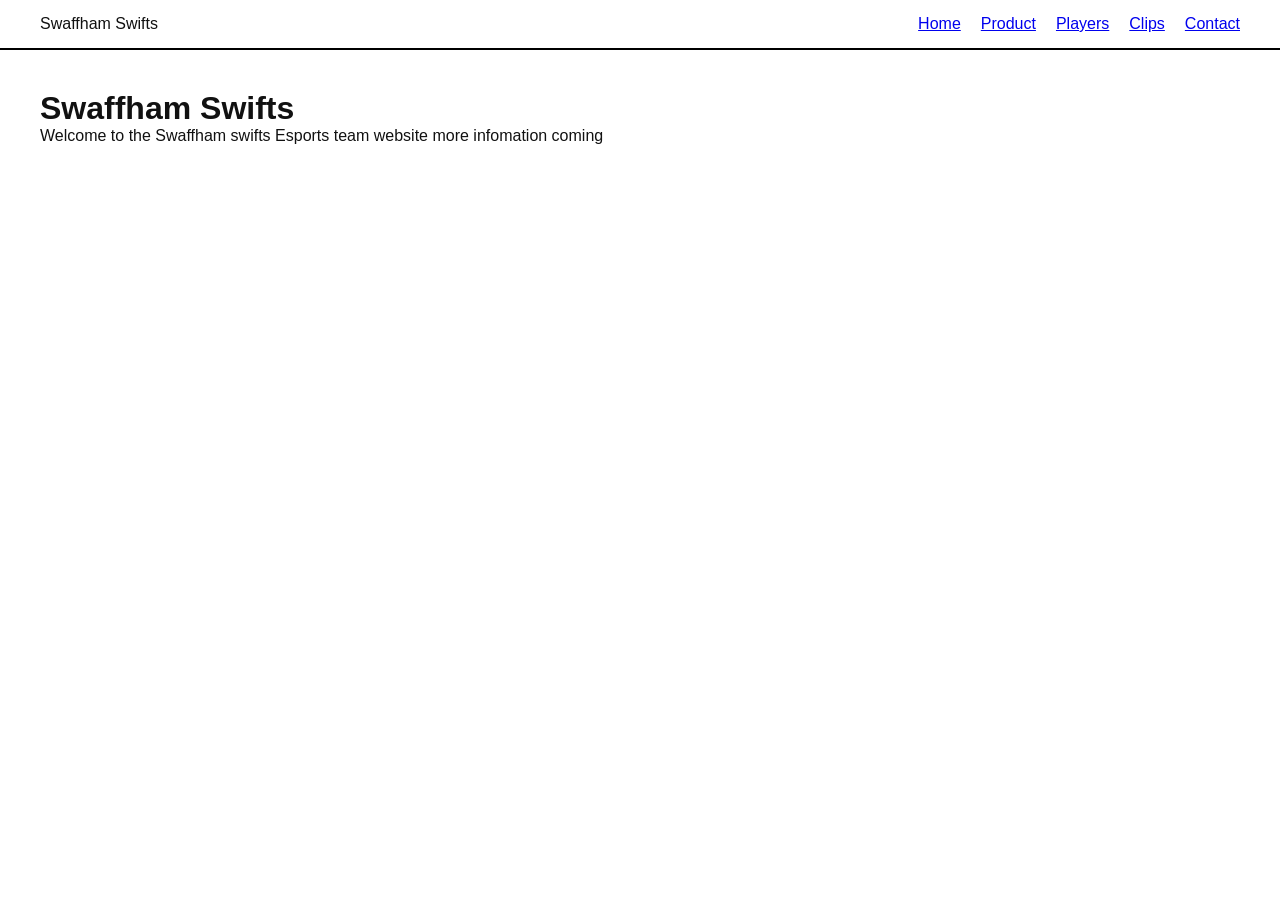
==== index.html @ b361a488 "stuff" ====
<!DOCTYPE html>
<html lang="en">
<head>
    <meta charset="UTF-8">
    <meta name="viewport" content="width=device-width, initial-scale=1.0">
    <title>Swaffham Swifts</title>
    <link rel="stylesheet" href="style.css">
</head>
<body>
    <header class="navbar">
        <div class="logo container">
        <div class="logoimage"></div>
        <span class="logotext">Swaffham Swifts</span>
    </div>
    <nav class="nav-links">
        <a href="#">Home</a>
        <a href="#">Product</a>
        <a href="players.html">Players</a>
        <a href="#">Clips</a>
        <a href="#">Contact</a>
    </nav>
    </header>

    <main class="herocontainer">
        <div class ="hero-left">
            <div class ="hero text content">
                <h1>Swaffham Swifts</h1>
                <p>Welcome to the Swaffham swifts Esports team website more infomation coming</p>
               
            </div>
        </div>

        <div class="hero-right">
            <div class="image placeholder">
    
       
</body>
</html>
---- style.css ----
* {
    margin: 0;
    padding: 0;
    box-sizing: border-box;
}

body {
    font-family: -apple-system, BlinkMacSystemFont, "Segoe UI", Roboto, Helvetica, Arial, sans-serif;
    color: #111111;
    background-color: #ffffff;
    min-height: 100vh;
    display: flex;
    flex-direction: column;
}


.navbar {
    display: flex;
    justify-content: space-between;
    align-items: center;
    padding: 15px 40px;
    border-bottom: 2px solid #000000;
}

.logo-text {
    font-weight: 800;
    font-size: 1.25rem;
    letter-spacing: -0.5px;
}


.nav-links {
    display: flex;
    gap: 20px;
}

.navitem {
    display: block;
    width: 90px;
    height: 35px;
    background-color: #000000;
    transition: opacity 0.2s ease;
}

.herocontainer {
    display: grid;
    grid-template-columns: 1fr 1fr;
    flex-grow: 1;
    padding: 40px;
    gap: 40px;
    position: relative;
}
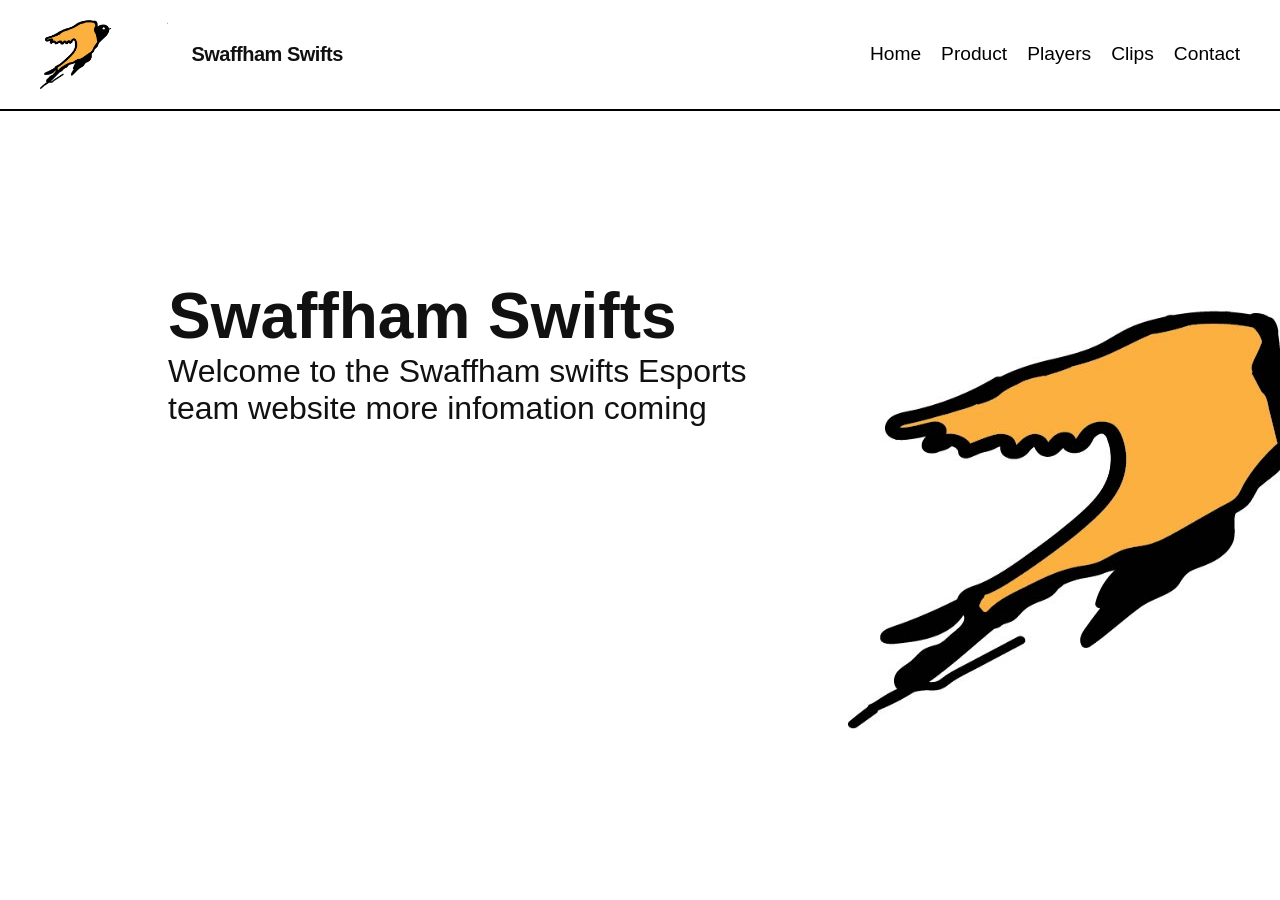
==== commit 02bd7735: "done" ====
--- a/index.html
+++ b/index.html
@@ -8,16 +8,19 @@
 </head>
 <body>
     <header class="navbar">
-        <div class="logo container">
-        <div class="logoimage"></div>
-        <span class="logotext">Swaffham Swifts</span>
+        <div class="logocontainer">
+            <div class="logoimage">
+                <img src="assets/img/teamimage.jpg" alt="Swaffham Swifts Logo" height="100%" width="100%">
+            </div>
+            <span class="logo-text">Swaffham Swifts</span>
+        </div>
     </div>
     <nav class="nav-links">
-        <a href="#">Home</a>
-        <a href="#">Product</a>
+        <a href="index.html">Home</a>
+        <a href="product.html">Product</a>
         <a href="players.html">Players</a>
-        <a href="#">Clips</a>
-        <a href="#">Contact</a>
+        <a href="clips.html">Clips</a>
+        <a href="contact.html">Contact</a>
     </nav>
     </header>
 
@@ -31,7 +34,7 @@
         </div>
 
         <div class="hero-right">
-            <div class="image placeholder">
+            <img src="assets/img/teamimage.jpg"
     
        
 </body>
--- a/style.css
+++ b/style.css
@@ -1,3 +1,8 @@
+html
+{
+    width: 100%
+}
+
 
 * {
     margin: 0;
@@ -14,13 +19,27 @@
     flex-direction: column;
 }
 
-
 .navbar {
     display: flex;
     justify-content: space-between;
     align-items: center;
     padding: 15px 40px;
     border-bottom: 2px solid #000000;
+    font-size:1.5vw;
+    text-align: center;
+
+}
+
+.logoimage
+{
+    width: 10vw;
+}
+
+.logocontainer
+{
+    display: grid;
+    grid-template-columns: 1fr 1fr;
+    align-items: center;
 }
 
 .logo-text {
@@ -33,6 +52,11 @@
 .nav-links {
     display: flex;
     gap: 20px;
+}
+
+a{
+    text-decoration: none;
+    color: black;
 }
 
 .navitem {
@@ -52,9 +76,49 @@
     position: relative;
 }
 
+.herocontainer
+{
+    width: 100vw;
+    margin: 10%;
+}
 
+.hero-right, .hero-left {
+    display: flex;
+    width: 50vw;
+}
 
+.hero-right
+{
+    max-height: 50vh;
+}
 
+.hero-left
+{
+    font-size: 2.5vw
+}
 
+@media screen and (max-width: 768px) {
+    .herocontainer {
+        grid-template-columns: 1fr;
+        padding: 20px;
+    }
 
+    .hero-right, .hero-left {
+        width: 100%;
+    }
 
+    .hero-right {
+        max-height: none;
+        margin-top: 20px;
+    }
+
+    .hero-left {
+        font-size: 4vw;
+    }
+
+    .navbar
+    {
+        font-size:2vw;
+    }
+    
+}
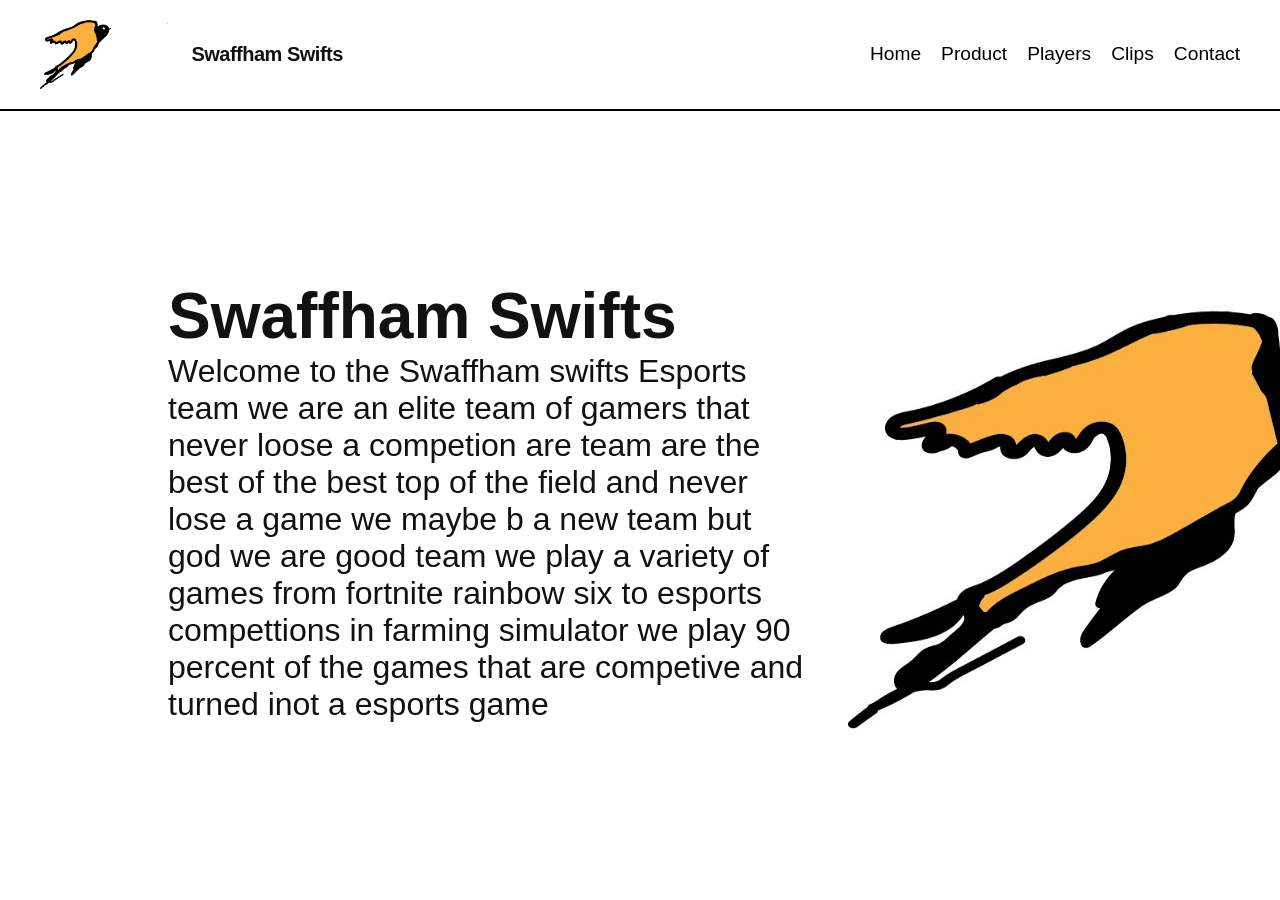
==== commit 1897887f: "bob" ====
--- a/index.html
+++ b/index.html
@@ -28,7 +28,8 @@
         <div class ="hero-left">
             <div class ="hero text content">
                 <h1>Swaffham Swifts</h1>
-                <p>Welcome to the Swaffham swifts Esports team website more infomation coming</p>
+                <p>Welcome to the Swaffham swifts Esports team we are an elite team of gamers that never loose a competion are team are the best of the best top of the field and never lose a game we maybe b a new team but god we are good team we play a variety of games from fortnite rainbow six to esports compettions in farming simulator we play 90 percent of the games that are competive and turned inot a esports game 
+                     </p>
                
             </div>
         </div>
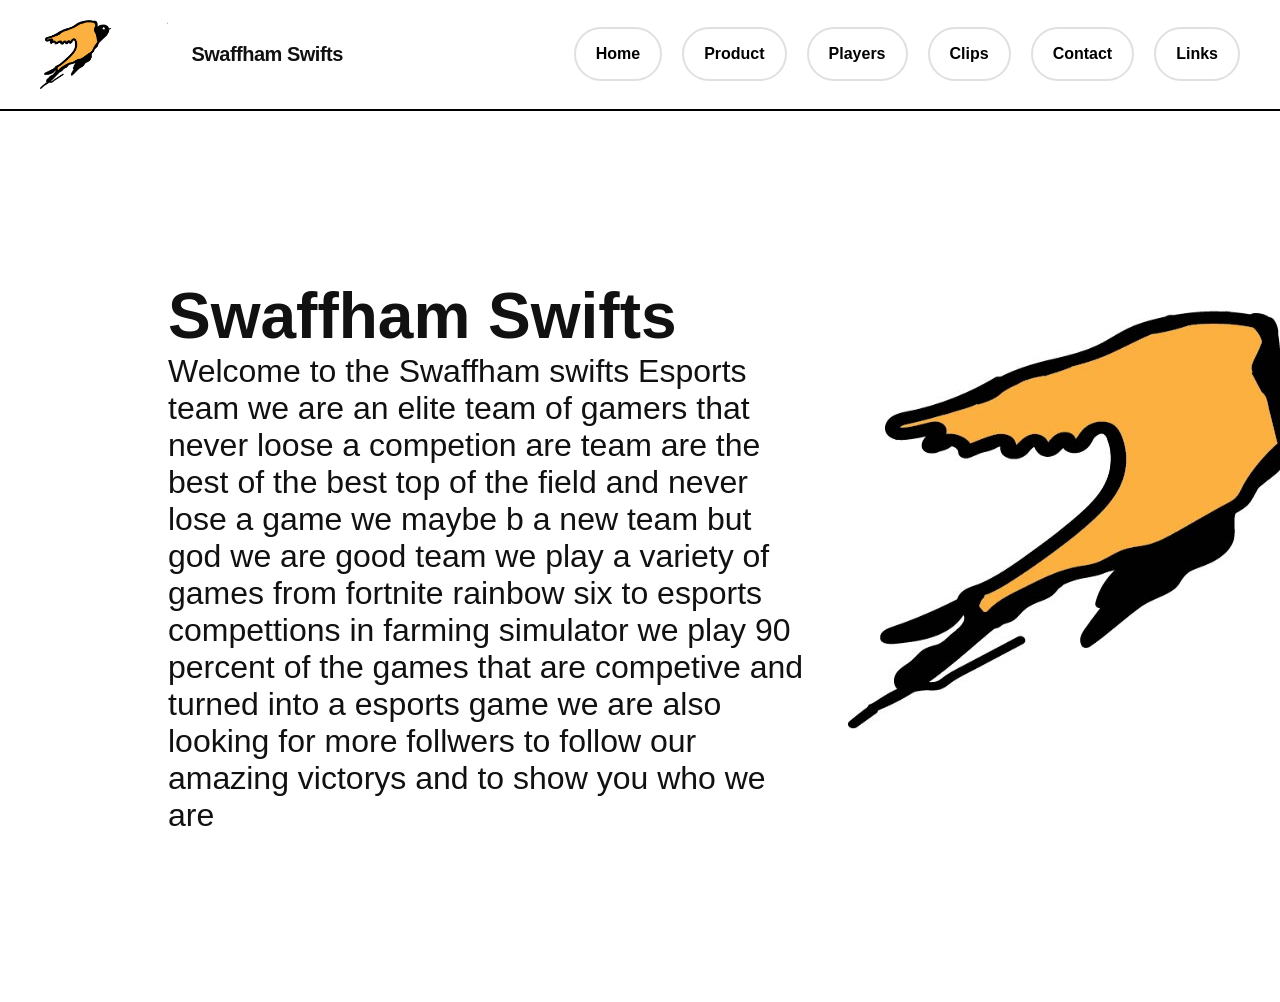
==== commit c1d28b2e: "finshed" ====
--- a/index.html
+++ b/index.html
@@ -21,6 +21,7 @@
         <a href="players.html">Players</a>
         <a href="clips.html">Clips</a>
         <a href="contact.html">Contact</a>
+        <a href="links.html">Links</a>
     </nav>
     </header>
 
@@ -28,15 +29,14 @@
         <div class ="hero-left">
             <div class ="hero text content">
                 <h1>Swaffham Swifts</h1>
-                <p>Welcome to the Swaffham swifts Esports team we are an elite team of gamers that never loose a competion are team are the best of the best top of the field and never lose a game we maybe b a new team but god we are good team we play a variety of games from fortnite rainbow six to esports compettions in farming simulator we play 90 percent of the games that are competive and turned inot a esports game 
-                     </p>
-               
+                <p>Welcome to the Swaffham swifts Esports team we are an elite team of gamers that never loose a competion are team are the best of the best top of the field and never lose a game we maybe b a new team but god we are good team we play a variety of games from fortnite rainbow six to esports compettions in farming simulator we play 90 percent of the games that are competive and turned into a esports game we are also looking for more follwers to follow our amazing victorys and to show you who we are</p>
+
             </div>
         </div>
 
         <div class="hero-right">
-            <img src="assets/img/teamimage.jpg"
-    
-       
+            <img src="assets/img/teamimage.jpg" alt="Team Image">
+        </div>
+    </main>
 </body>
 </html>
--- a/style.css
+++ b/style.css
@@ -11,12 +11,31 @@
 }
 
 body {
-    font-family: -apple-system, BlinkMacSystemFont, "Segoe UI", Roboto, Helvetica, Arial, sans-serif;
+    font-family:  sans-serif;
     color: #111111;
     background-color: #ffffff;
     min-height: 100vh;
     display: flex;
     flex-direction: column;
+}
+a {
+    display: block;
+    padding: 16px 20px;
+    background-color: #ffffff;
+    color: #000000;
+    text-decoration: none;
+    font-weight: 600;
+    font-size: 1rem;
+    border: 2px solid #e0e0e0;
+    border-radius: 30px; 
+    transition: all 0.2s ease-in-out;
+}
+a:hover {
+    background-color: #000000;
+    color: #ffffff;
+    border-color: #000000;
+    transform: translateY(-2px); 
+    box-shadow: 0 5px 15px rgba(0, 0, 0, 0.1);
 }
 
 .navbar {
